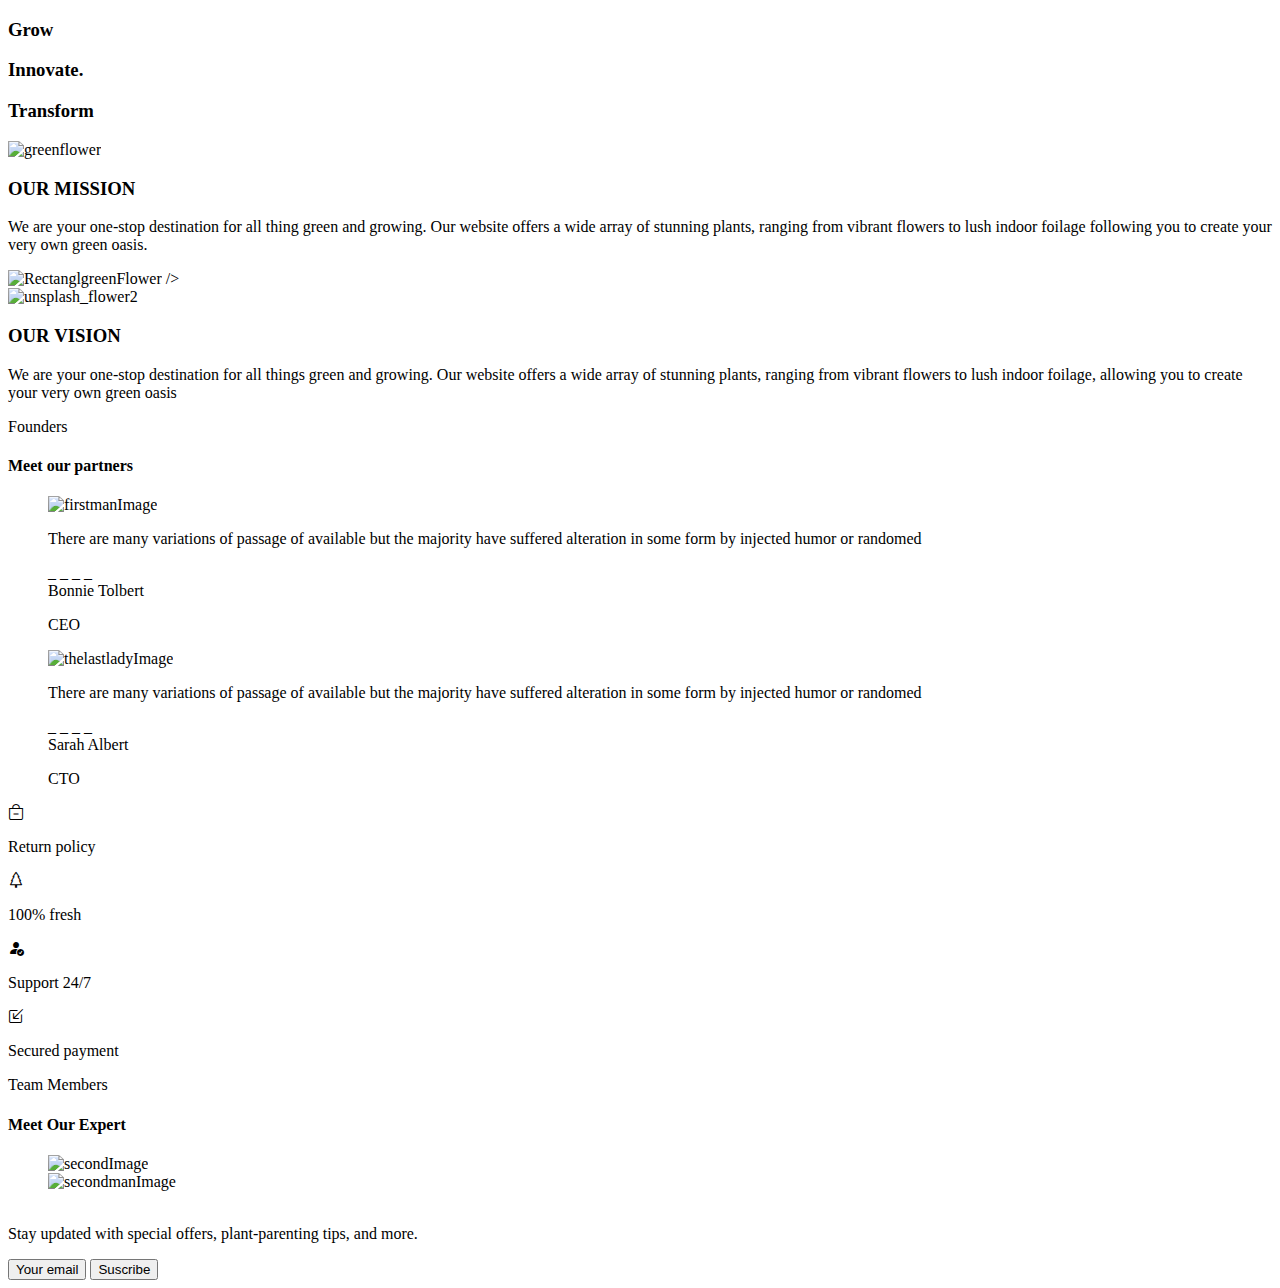
==== about.html @ ac88ccf1 "Add files via upload" ====
<!DOCTYPE html>
<html lang="en">
  <head>
    <meta charset="UTF-8"/>
    <meta name="viewport" content="width=device-width, initial-scale=1.0"/>
    <title>About me page</title>
    <link rel="stylesheet" href="./aboutme.css"/>
    <link
      rel="stylesheet"
      href="https://cdn.jsdelivr.net/npm/bootstrap-icons@1.11.3/font/bootstrap-icons.min.css"
    />
  </head>
  <body>

    
    <section class="allglobalContainer">
      <section class="innerGlobalcontainer">
        <div class="firstTextContainer">
          <h3 class="firstText">Grow</h3>
          <h3 class="firstTextC">Innovate.</h3>
          <h3 class="firstText">Transform</h3>
        </div>
        <div class="imageSVG">
          <img src="./images/greenflower.jpg" alt="greenflower" />
        </div>
      </section>

      <section class="missionContainer">
        <div class="missionText">
          <h3 class="missionText1">OUR <strong> MISSION</strong></h3>
          <p>
            We are your one-stop destination for all thing green and growing.
            Our website offers a wide array of stunning plants, ranging from
            vibrant flowers to lush indoor foilage following you to create your
            very own green oasis.
          </p>
        </div>
        <div class="rectangleGreenflower">
          <img
            src="./images/RectanglgreenFlower.png"
            alt="RectanglgreenFlower"
          />

          />
        </div>
      </section>
      <section class="vissioncontainer">
        <div class="unsplashflowerContainer">
          <img src="./images/unsplash_flower2.png" alt="unsplash_flower2" />
        </div>
        <div class="vissiontext">
          <h3 class="vissiontext1">OUR <strong>VISION</strong></h3>
          <p>
            We are your one-stop destination for all things green and growing.
            Our website offers a wide array of stunning plants, ranging from
            vibrant flowers to lush indoor foilage, allowing you to create your
            very own green oasis
          </p>
        </div>
      </section>

      <!-- card container bigins here -->
      <section class="foundersContainer">
        <div class="founderstext">
          <p>Founders</p>
          <h4>Meet our partners</h4>
        </div>

        <blockquote class="cardglobalContainer">
          <!-- <div class="cardinnerContainer1"> -->
            <div class="cardminiContainer1">
              <div class="imageContainer">
                <img src="./images/bp firstmanImage.png" alt="firstmanImage" />
              </div>
              <div class="cardtextContainer">
                <p>
                  There are many variations of passage of available but the
                  majority have suffered alteration in some form by injected
                  humor or randomed
                </p>
                <div class="dashGlobal">
                  <div class="dash">_ _ _ _ </div>
                  <div class="ceo1">
                    Bonnie Tolbert
                    <p>CEO</p>
                  </div>
                </div>
              </div>
            </div>
          <!-- </div> -->

          <!-- <div class="cardinnerContainer1"> -->
            <div class="cardminiContainer1">
              <div class="imageContainer">
                <img
                  src="./images/div.avatarthelastladyImage.png"
                  alt="thelastladyImage"
                />
              </div>
              <div class="cardtextContainer">
                <p>
                  There are many variations of passage of available but the
                  majority have suffered alteration in some form by injected
                  humor or randomed
                </p>
                <div class="dashGlobal">
                  <div class="dash">_ _ _ _ </div>
                  <div class="ceo1">
                    Sarah Albert
                    <p>CTO</p>
                  </div>
                </div>
              </div>
            </div>
          <!-- </div> -->
        </blockquote>
      </section>

      <!-- bootsrap page begins here -->

      <section class="bootsrapGlobalcontainer">
        <div class="bootsrapinnerContainer">
          <div class="bootsrap1">
            <i class="bi bi-bag-dash"></i>
            <p>Return policy</p>
          </div>
          <div class="bootsrap1">
            <i class="bi bi-tree"></i>
            <p>100% fresh</p>
          </div>
          <div class="bootsrap1">
            <i class="bi bi-person-fill-check"></i>
            <p>Support 24/7</p>
          </div>
          <div class="bootsrap1">
            <i class="bi bi-box-arrow-in-down-left"></i>
            <p>Secured payment</p>
          </div>
        </div>
        <!-- expertContainer begins here -->
        <section class="expertContainer">
          <div class="expertText">
            <p>Team Members</p>
            <h4>Meet Our Expert</h4>
          </div>

          <blockquote class="imageGlobalcontainer">
            <div class="image1">
              <img
                src="./images/div.master-team secondImage.png"
                alt="secondImage"
              />
            </div>
            <div class="image1">
              <img
                src="./images/div.master-team (1)secondmanImage.png"
                alt="secondmanImage"
              />
            </div>
            <div class="image1">
              <img src="./images/div.master-team (2)firstLady.png" alt="" />
            </div>
          </blockquote>
          
          <!-- suscription starts here -->

          <div class="suscriptionContainer">
            <div class="suscriptioninnerContainer">
              <p >
              Stay updated with special offers, 
              plant-parenting tips, and more.
            </p>
            </div>
            <div class="buttonContainer">
              <button class="firstButton">Your email</button>
              <button class="secondButton">Suscribe</button>
            </div>
          </div>
        </section>
      </section>
    </section>
  </body>
</html>
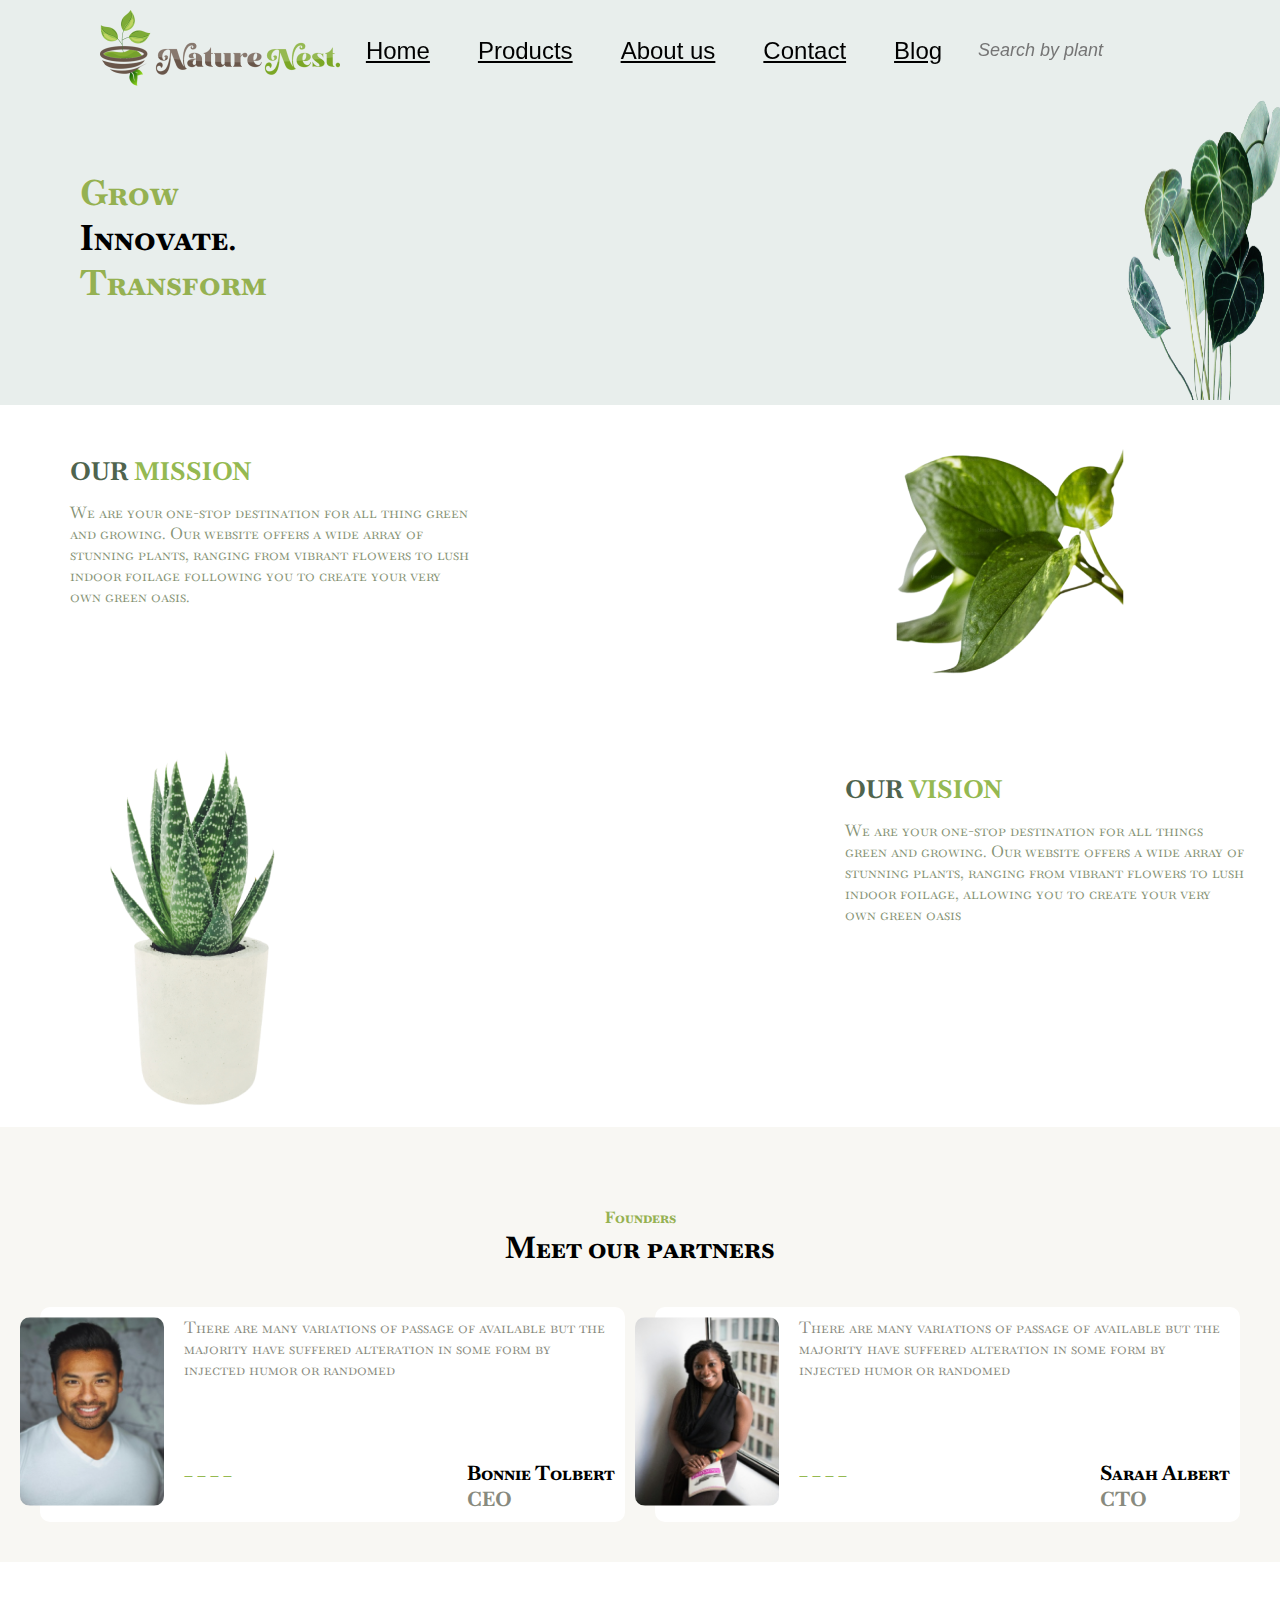
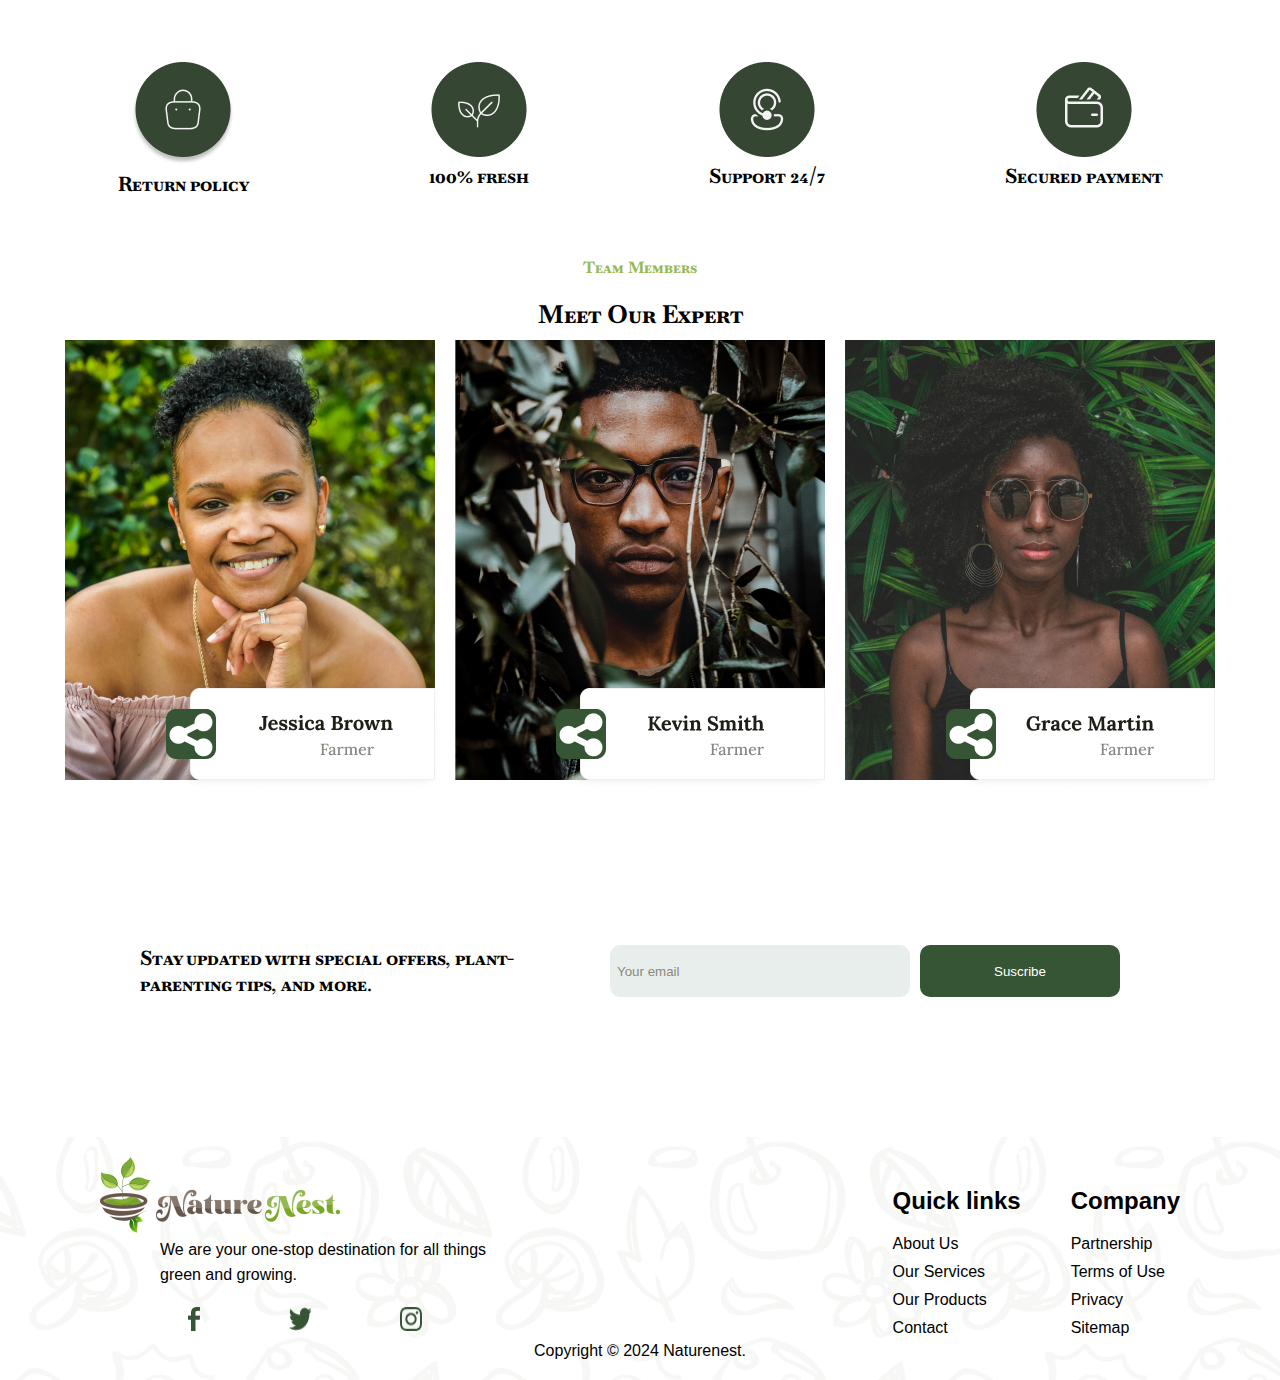
==== commit a97429d2: "Add files via upload" ====
--- a/about.html
+++ b/about.html
@@ -4,13 +4,52 @@
     <meta charset="UTF-8"/>
     <meta name="viewport" content="width=device-width, initial-scale=1.0"/>
     <title>About me page</title>
-    <link rel="stylesheet" href="./aboutme.css"/>
+    <link rel="stylesheet" href="./about.css"/>
     <link
       rel="stylesheet"
       href="https://cdn.jsdelivr.net/npm/bootstrap-icons@1.11.3/font/bootstrap-icons.min.css"
     />
   </head>
   <body>
+
+
+
+
+    <header class="header">
+      <div class="logo">
+        <img src="./images/LogoNatureNest2 1.png" alt="" />
+      </div>
+      <div class="navbar">
+        <ul>
+          <li><a href="index.html">Home</a></li>
+          <li><a href="product.html">Products</a></li>
+          <li><a href="about.html">About us</a></li>
+          <li><a href="/contact.html">Contact</a></li>
+          <li><a href="#blog">Blog</a></li>
+        </ul>
+         
+      </div>
+      <div class="nav-icons">
+       <div class="search">
+         <input type="text" placeholder="Search by plant" id="Search">
+         <i class="fa-solid search-icon fa-magnifying-glass"></i>
+       </div>
+     
+         <i class="fa-solid fa-bag-shopping"></i>
+        <a href="signup.html" class="profile"><i class="fa-regular fa-user"></i></a>
+      </div>
+       <!-- hamburger  menu -->
+  
+            <div class="hamburger">
+              <div class="line line1"></div>
+              <div class="line line2"></div>
+              <div class="line line3"></div>
+            </div>
+          
+    </header>
+
+
+
 
     
     <section class="allglobalContainer">
@@ -21,7 +60,7 @@
           <h3 class="firstText">Transform</h3>
         </div>
         <div class="imageSVG">
-          <img src="./images/greenflower.jpg" alt="greenflower" />
+          <img src="images/Group BG.png" alt="greenflower" />
         </div>
       </section>
 
@@ -37,16 +76,16 @@
         </div>
         <div class="rectangleGreenflower">
           <img
-            src="./images/RectanglgreenFlower.png"
+            src="./images/Rectangle 45.png"
             alt="RectanglgreenFlower"
           />
 
-          />
+          
         </div>
       </section>
       <section class="vissioncontainer">
         <div class="unsplashflowerContainer">
-          <img src="./images/unsplash_flower2.png" alt="unsplash_flower2" />
+          <img src="./images/unsplash_T0inbt7nRME.png" alt="unsplash_flower2" />
         </div>
         <div class="vissiontext">
           <h3 class="vissiontext1">OUR <strong>VISION</strong></h3>
@@ -70,7 +109,7 @@
           <!-- <div class="cardinnerContainer1"> -->
             <div class="cardminiContainer1">
               <div class="imageContainer">
-                <img src="./images/bp firstmanImage.png" alt="firstmanImage" />
+                <img src="./images/avatar-04.webp.png" alt="firstmanImage" />
               </div>
               <div class="cardtextContainer">
                 <p>
@@ -93,7 +132,7 @@
             <div class="cardminiContainer1">
               <div class="imageContainer">
                 <img
-                  src="./images/div.avatarthelastladyImage.png"
+                  src="./images/avatar-05.webp.png"
                   alt="thelastladyImage"
                 />
               </div>
@@ -121,19 +160,19 @@
       <section class="bootsrapGlobalcontainer">
         <div class="bootsrapinnerContainer">
           <div class="bootsrap1">
-            <i class="bi bi-bag-dash"></i>
+            <img src="images/Ellipse 3.png" alt="">
             <p>Return policy</p>
           </div>
           <div class="bootsrap1">
-            <i class="bi bi-tree"></i>
+            <img src="images/Ellipse 3 (1).png" alt="">
             <p>100% fresh</p>
           </div>
           <div class="bootsrap1">
-            <i class="bi bi-person-fill-check"></i>
+            <img src="images/Ellipse 3 (3).png" alt="">
             <p>Support 24/7</p>
           </div>
           <div class="bootsrap1">
-            <i class="bi bi-box-arrow-in-down-left"></i>
+            <img src="images/Ellipse 3 (2).png" alt="">
             <p>Secured payment</p>
           </div>
         </div>
@@ -147,18 +186,18 @@
           <blockquote class="imageGlobalcontainer">
             <div class="image1">
               <img
-                src="./images/div.master-team secondImage.png"
+                src="./images/div.master-team.png"
                 alt="secondImage"
               />
             </div>
             <div class="image1">
               <img
-                src="./images/div.master-team (1)secondmanImage.png"
+                src="./images/div.master-team (2).png"
                 alt="secondmanImage"
               />
             </div>
             <div class="image1">
-              <img src="./images/div.master-team (2)firstLady.png" alt="" />
+              <img src="./images//div.master-team (3).png" alt="" />
             </div>
           </blockquote>
           
@@ -179,5 +218,49 @@
         </section>
       </section>
     </section>
+
+
+
+
+    <footer>
+      <div class="footer-items">
+        <div class="footer-left">
+          <div class="footer-logo">
+            <img src="./images/LogoNatureNest2 1.png" alt="" width="240px">
+          </div>
+          <p>We are your one-stop destination for all things green and growing.</p>
+          <div class="socials">
+            <img src="./images/Vector.png" alt="">
+            <img src="./images/Vector (1).png" alt="">
+            <img src="./images/Vector (2).png" alt="">
+  
+  
+          </div>
+        </div>
+        <div class="footer-right">
+          <div class="footer-item1">
+            <h3>Quick links</h3>
+            <p>About Us</p>
+            <p>Our Services</p>
+            <p>Our Products</p>
+            <p>Contact</p>
+          </div>
+          <div class="footer-item2">
+            <h3>Company</h3>
+            <p>Partnership</p>
+            <p>Terms of Use</p>
+            <p>Privacy</p>
+            <p>Sitemap</p>
+          </div>
+        </div>
+      </div>
+  
+      <div class="footer-item3">
+        <p>Copyright © 2024 Naturenest.</p>
+      </div>
+    </footer>
+
+
   </body>
+  <script src="script.js"></script>
 </html>
--- a/about.css
+++ b/about.css
@@ -0,0 +1,762 @@
+@import url("https://fonts.googleapis.com/css2?family=Baskervville+SC&display=swap");
+* {
+  margin: 0;
+  padding: 0;
+  box-sizing: border-box;
+  scroll-behavior: smooth;
+}
+
+body {
+  height: 100%;
+  width: 100%;
+  overflow-x: hidden;
+  font-family: "Baskervville SC", serif;
+}
+
+
+
+
+
+
+
+
+header {
+  display: flex;
+  justify-content: space-between;
+  align-items: center;
+  background: var(--hero-bg);
+  position: fixed;
+  top: 0;
+  left: 0;
+  width: 100%;
+  padding: 10px 100px;
+  z-index: 100;
+}
+.hamburger {
+  display: none;
+  cursor: pointer;
+  margin-bottom: 10px;
+}
+.hamburger .line {
+  width: 30px;
+  height: 3px;
+  margin: 5px;
+  background-color: #101010;
+  transition: all 0.3s ease;
+}
+.navbar.active ul {
+  display: flex;
+  transition: all 0.3s ease;
+}
+.navbar ul {
+  display: flex;
+  list-style-type: none;
+  gap: 16px;
+}
+
+.navbar ul li a {
+  font-size: 1.5rem;
+  color: var(--lunar-green-primary);
+  padding: 16px;
+  font-weight: 400;
+  font-family: "Lora", sans-serif;
+  transition: color 0.15s;
+}
+.navbar ul li a:active {
+  border-bottom: 3px solid var(--primary-green);
+}
+.navbar ul li a:hover {
+  color: var(--primary-green);
+}
+
+.nav-icons i {
+  margin-left: 16px;
+  color: var(--lunar-green-primary);
+}
+.nav-icons {
+  display: flex;
+  align-items: center;
+}
+.nav-icons .search {
+  display: flex;
+  align-items: center;
+}
+.search input {
+  border-radius: 36px;
+  width: 200px;
+  padding: 10px;
+  font-style: italic;
+  font-family: "Lora", sans-serif;
+  font-size: 18px;
+  color: var(--text-gray);
+  background-color: var(--hero-bg);
+  border: 1px solid var(--lunar-green-primary);
+}
+.nav-icons .search i {
+  margin-left: -40px;
+  background-color: var(--lunar-green-primary);
+  color: #ffffff;
+  padding: 10px;
+  border-radius: 50%;
+  /* font-size: 18px; */
+}
+
+
+
+
+
+
+
+/* .allglobalContainer{
+    border: 1px solid red; 
+    margin: 10px;
+} */
+
+.innerGlobalcontainer {
+  background-color: #e8eeec;
+  display: flex;
+  justify-content: space-between;
+}
+.firstTextContainer {
+  margin-top: 90px;
+  padding: 80px;
+  font-size: 30px;
+}
+.innerGlobalcontainer .firstText {
+  /* border: 1px solid green; */
+  color: #95b151;
+}
+.innerGlobalcontainer .imageSVG {
+  /* border: 1px solid red; */
+  background-color: #e8eeec;
+}
+.imageSVG img {
+  width: 400px;
+  height: 400px;
+}
+.missionContainer {
+  /* border: 1px solid red; */
+  display: flex;
+  justify-content: space-between;
+}
+
+.missionContainer .missionText {
+  width: 400px;
+  margin: 35px;
+  color: #859274;
+  margin-left: 70px;
+}
+
+.missionContainer .missionText1 {
+  color: #4f644e;
+  font-size: 25px;
+  padding: 15px 0px;
+}
+.missionContainer .missionText1 strong {
+  color: #95b951;
+}
+
+.rectangleGreenflower {
+  /* border: 1px solid red; */
+  margin: 0px 70px;
+}
+.vissioncontainer {
+  /* border: 1px solid red; */
+  display: flex;
+  justify-content: space-between;
+}
+
+.vissiontext {
+  width: 400px;
+  margin: 35px;
+  color: #859274;
+  /* margin: 150px; */
+}
+.vissiontext .vissiontext1 {
+  color: #4f644e;
+  padding: 15px 0px;
+  font-size: 25px;
+}
+.vissiontext .vissiontext1 strong {
+  color: #95b951;
+}
+
+/* founder container begins */
+.foundersContainer {
+  margin: 0 auto;
+  width: 100%;
+  background-color: #f8f7f3;
+  padding: 40px;
+  /* border: 1px solid red; */
+}
+
+.foundersContainer .founderstext {
+  text-align: center;
+  margin: 40px auto;
+}
+.foundersContainer .founderstext p {
+  color: #95b151;
+  font-weight: 800;
+}
+.foundersContainer .founderstext h4 {
+  font-size: 30px;
+}
+/* card container styling bigins */
+
+.cardglobalContainer {
+  width: 100%;
+  border-radius: 10px;
+  gap: 30px;
+  display: flex;
+  align-items: center;
+  justify-content: space-between;
+}
+
+.cardminiContainer1 {
+  width: 100% !important;
+  display: flex;
+  align-items: start;
+  gap: 20px;
+  background-color: #ffff;
+  border-radius: 10px;
+  padding: 10px;
+}
+
+.imageContainer {
+  flex: 1;
+  border-radius: 10px;
+  margin-left: -30px;
+}
+
+.imageContainer img {
+  height: 100%;
+  width: 100%;
+  border-radius: inherit;
+  object-fit: contain;
+}
+
+.cardtextContainer {
+  flex: 3;
+  color: #888a7e;
+}
+
+.cardtextContainer .dashGlobal {
+  /* border: 1px solid red; */
+  margin-top: 80px;
+  display: flex;
+  justify-content: space-between;
+}
+.cardtextContainer .dashGlobal .dash {
+  color: #95b951;
+  font-weight: 800;
+}
+.cardtextContainer .dashGlobal .ceo1 {
+  color: #000;
+  font-weight: 800;
+  font-size: 20px;
+}
+.cardtextContainer .dashGlobal .ceo1 p {
+  color: #888a7e;
+  font-weight: 800;
+}
+
+/* bootstrap styling starts here */
+
+.bootsrapGlobalcontainer {
+  /* border: 1px solid red; */
+  padding: 100px;
+}
+
+.bootsrapinnerContainer {
+  /* border: 1px solid red; */
+  display: flex;
+  justify-content: space-between;
+  gap: 180px;
+  justify-content: center;
+  text-align: center;
+}
+.bootsrapinnerContainer .bootsrap1 {
+  /* border: 1px solid blue; */
+  font-weight: 800;
+  font-size: 20px;
+}
+
+/* expertContainer styling begins here */
+
+.expertContainer {
+  /* border: 1px solid red; */
+  padding-top: 30px;
+  margin-top: 20px;
+}
+.expertContainer .expertText {
+  text-align: center;
+  font-weight: 800;
+}
+.expertContainer .expertText p {
+  color: #95b951;
+  padding: 10px;
+}
+.expertContainer .expertText h4 {
+  padding: 10px;
+  font-size: 25px;
+}
+
+.imageGlobalcontainer {
+  /* border: 1px solid red; */
+  display: flex;
+  align-items: center;
+  justify-content: center;
+  gap: 15px;
+  margin: 0px auto;
+  max-width: 1200px;
+}
+
+.imageGlobalcontainer .image1 {
+  /* border: 1px solid red; */
+  margin: 0px auto;
+}
+
+
+
+
+
+/* FOOTER SECTION  */
+
+footer {
+  background-image: url(./images/footer.png);
+  padding: 20px 100px;
+  background-color: var(--background-green);
+}
+
+.footer-items {
+  display: flex;
+  justify-content: space-between;
+}
+
+.footer-left p {
+  font-family: "Lora", sans-serif;
+  font-size: 16px;
+  color: var(--golden);
+  line-height: 154.5%;
+  max-width: 350px;
+  margin-left: 60px;
+}
+.footer-left .socials {
+  /* margin-left: 10px; */
+  margin-top: 20px;
+  display: flex;
+  justify-content: space-evenly;
+}
+
+.footer-right {
+  display: flex;
+  margin-top: 30px;
+}
+.footer-right p {
+  padding: 5px 0;
+}
+
+.footer-item3 {
+  display: flex;
+  justify-content: center;
+  font-size: 16px;
+  font-family: "belleza", sans-serif;
+  color: var(--text-gray);
+}
+
+.footer-item2,
+.footer-item1 {
+  font-family: "belleza", sans-serif;
+  color: var(--text-gray);
+}
+.footer-item2 {
+  margin-left: 50px;
+}
+
+.footer-item2 h3,
+.footer-item1 h3 {
+  margin-bottom: 15px;
+  color: var(--lunar-green-primary);
+  font-size: 24px;
+  font-family: "Lora", sans-serif;
+}
+
+
+@media screen and (max-width: 768px) {
+  .imageGlobalcontainer {
+    padding: 10px;
+    flex-direction: column;
+  }
+}
+.suscriptionContainer {
+  /* border: 1px solid red; */
+  display: flex;
+  justify-content: space-between;
+  padding: 40px;
+  padding-top: 150px;
+}
+
+.suscriptioninnerContainer {
+  /* border: 1px solid blue; */
+  width: 400px;
+  margin-right: 40px;
+  /* font-size: 30px; */
+}
+
+.suscriptioninnerContainer p {
+  font-weight: 900;
+  font-size: 20px;
+}
+
+.suscriptionContainer .buttonContainer {
+  /* border: 1px solid black; */
+  /* width: 300px; */
+  display: flex;
+  gap: 10px;
+  margin-right: 20px;
+}
+.suscriptionContainer .buttonContainer .firstButton {
+  width: 300px;
+  padding: 7px;
+  text-align: left;
+  color: #888a7e;
+  font-weight: 500;
+  background-color: #e8eeec;
+  border-radius: 10px;
+  outline: none;
+  border: none;
+  cursor: pointer;
+}
+.suscriptionContainer .buttonContainer .secondButton {
+  width: 200px;
+  padding: 7px;
+  color: #fff;
+  background-color: #365535;
+  border-radius: 10px;
+  outline: none;
+  border: none;
+  cursor: pointer;
+}
+
+@media screen and (max-width: 768px) {
+
+
+
+
+
+
+
+  
+  .header {
+    padding: 10px 10px;
+  }
+  .logo img {
+    width: 100px;
+  }
+  .hero {
+    padding-bottom: 0px;
+  }
+  /* .navbar {
+    display: none;
+  } */
+
+  .navbar ul {
+    display: none;
+    flex-direction: column;
+    position: absolute;
+    justify-content: space-around;
+    top: 59px;
+    right: 0;
+    width: 50vw;
+    height: 50vh;
+    background-color: #ffffff;
+    text-align: right;
+    padding-bottom: 20px;
+    column-gap: 20px;
+    /* opacity: 0.8; */
+  }
+
+  .navbar ul li a {
+    color: #787878;
+    margin: 10px 0px;
+  }
+
+  .navbar.active ul {
+    display: flex;
+    z-index: 1;
+    transition: all 0.3s ease;
+  }
+
+  .header .hamburger {
+    display: block;
+  }
+
+  .header .hamburger.active .line1 {
+    transform: rotate(-45deg) translate(-5px, 6px);
+  }
+
+  .header .hamburger.active .line3 {
+    transform: rotate(45deg) translate(-5px, -6px);
+  }
+  .header .hamburger.active .line2 {
+    opacity: 0;
+  }
+
+  .nav-icons {
+    width: 200px;
+    /* background-color: #787878; */
+  }
+
+  .search {
+    margin-right: 20px;
+  }
+
+  .nav-icons input {
+    margin: unset;
+    width: 140px;
+    height: 30px;
+    font-size: 12px;
+  }
+
+  .search-icon {
+    padding: 0;
+    width: 27px;
+    height: 27px;
+  }
+
+  .search i {
+    margin: auto;
+    width: 15px;
+    height: 15px;
+  }
+
+
+
+
+
+
+
+  .innerGlobalcontainer {
+    /* border: 1px solid red; */
+    /* margin: 50px; */
+    display: flex;
+    justify-content: space-between;
+  }
+  .firstTextContainer {
+    margin-top: 60px;
+    padding: 5px;
+    font-size: 15px;
+  }
+  .imageSVG img {
+    width: 200px;
+    height: 200px;
+  }
+  .missionContainer .missionText {
+    width: 600px;
+    margin: 10px;
+    text-align: center;
+    margin-left: 20px;
+  }
+  .missionContainer {
+    /* border: 1px solid red; */
+    flex-wrap: wrap;
+    text-justify: auto;
+
+    /* justify-content: space-between; */
+  }
+  .rectangleGreenflower {
+    /* border: 1px solid red; */
+    /* margin: 0px 70px; */
+    margin: 0px auto;
+  }
+
+  .imageGlobalcontainer {
+    padding: 10px;
+    flex-direction: column;
+  }
+  .missionContainer .missionText1 {
+    text-align: center;
+    justify-items: center;
+  }
+  .vissioncontainer {
+    flex-wrap: wrap-reverse;
+  }
+  .vissiontext .vissiontext1 {
+    justify-items: center;
+    text-align: center;
+    padding: 0px;
+  }
+
+  .cardglobalContainer {
+    flex-direction: column;
+    align-items: center;
+  }
+
+  .cardminiContainer1 {
+    width: 100% !important;
+    display: flex;
+    align-items: start;
+    gap: 20px;
+    background-color: #ffff;
+    border-radius: 10px;
+    padding: 10px;
+  }
+
+  .imageContainer {
+    flex: 1;
+    border-radius: 10px;
+    margin-left: -30px;
+  }
+
+  .imageContainer img {
+    height: 100%;
+    width: 100%;
+    border-radius: inherit;
+    object-fit: contain;
+  }
+
+  .cardtextContainer {
+    flex: 3;
+    color: #888a7e;
+  }
+
+  .cardtextContainer .dashGlobal {
+    width: 100%;
+    margin-top: 80px;
+    display: flex;
+    gap: 30px;
+    justify-content: space-between;
+  }
+  .cardtextContainer .dashGlobal .dash {
+    color: #95b951;
+    font-weight: 800;
+  }
+  .cardtextContainer .dashGlobal .ceo1 {
+    color: #000;
+    font-weight: 800;
+    font-size: 20px;
+  }
+  .cardtextContainer .dashGlobal .ceo1 p {
+    color: #888a7e;
+    font-weight: 800;
+  }
+
+  .bootsrapGlobalcontainer {
+    padding: 0px;
+  }
+
+  .bootsrapinnerContainer {
+    display: flex;
+    align-items: center;
+    gap: 20px;
+    margin: 20px auto;
+    /* justify-content: space-between; */
+    font-weight: 300;
+  }
+
+  .bootsrapinnerContainer .bootsrap1 {
+    font-weight: 600;
+    font-size: 10px;
+  }
+
+  .imageGlobalcontainer {
+    margin: 0px auto;
+    max-width: 1200px;
+  }
+
+  .imageGlobalcontainer .image1 {
+    margin: 0px auto;
+  }
+
+  .imageGlobalcontainer .image1 img {
+    width: 100%;
+    object-fit: contain;
+  }
+
+  .suscriptionContainer {
+    /* border: 1px solid red; */
+    width: 350px;
+    flex-wrap: wrap;
+    padding: 40px;
+  }
+
+  .suscriptioninnerContainer {
+    width: 100%;
+    font-size: 20px;
+  }
+
+  .suscriptioninnerContainer p {
+    font-weight: 900;
+    margin-bottom: 20px;
+    font-size: 20px;
+  }
+  .suscriptionContainer .buttonContainer {
+    flex-wrap: wrap;
+    gap: 10px;
+    margin-right: 20px;
+  }
+  .suscriptionContainer .buttonContainer .secondButton {
+    width: 300px;
+  }
+
+
+
+
+  
+  .footer-items {
+    display: flex;
+    flex-direction: column-reverse;
+    justify-content: space-between;
+  }
+  .footer-right {
+    display: flex;
+    flex-direction: column;
+    margin-top: 10px;
+  }
+  .footer-item2 {
+    margin-left: 0px;
+    margin-top: 10px;
+  }
+
+  footer {
+    padding: 0px 10px;
+    margin-top: -8px;
+  }
+
+  .footer-logo img {
+    width: 165px;
+  }
+
+  .footer-left p {
+    font-size: 10px;
+    max-width: 175px;
+    margin-left: 0px;
+  }
+
+  .footer-left .socials {
+    justify-content: start;
+    margin-top: 10px;
+    width: 176.88px;
+  }
+
+  .footer-left .socials img {
+    width: 12.88px;
+    height: 12.88px;
+    object-fit: contain;
+    margin-right: 10px;
+  }
+
+  .footer-item3 {
+    font-size: 10px;
+  }
+
+  .footer-right h3 {
+    font-size: 13.69px;
+    margin-top: 5px;
+    margin-bottom: 2px;
+  }
+  .footer-right p {
+    font-size: 10px;
+    padding: 3px 0;
+  }
+}
